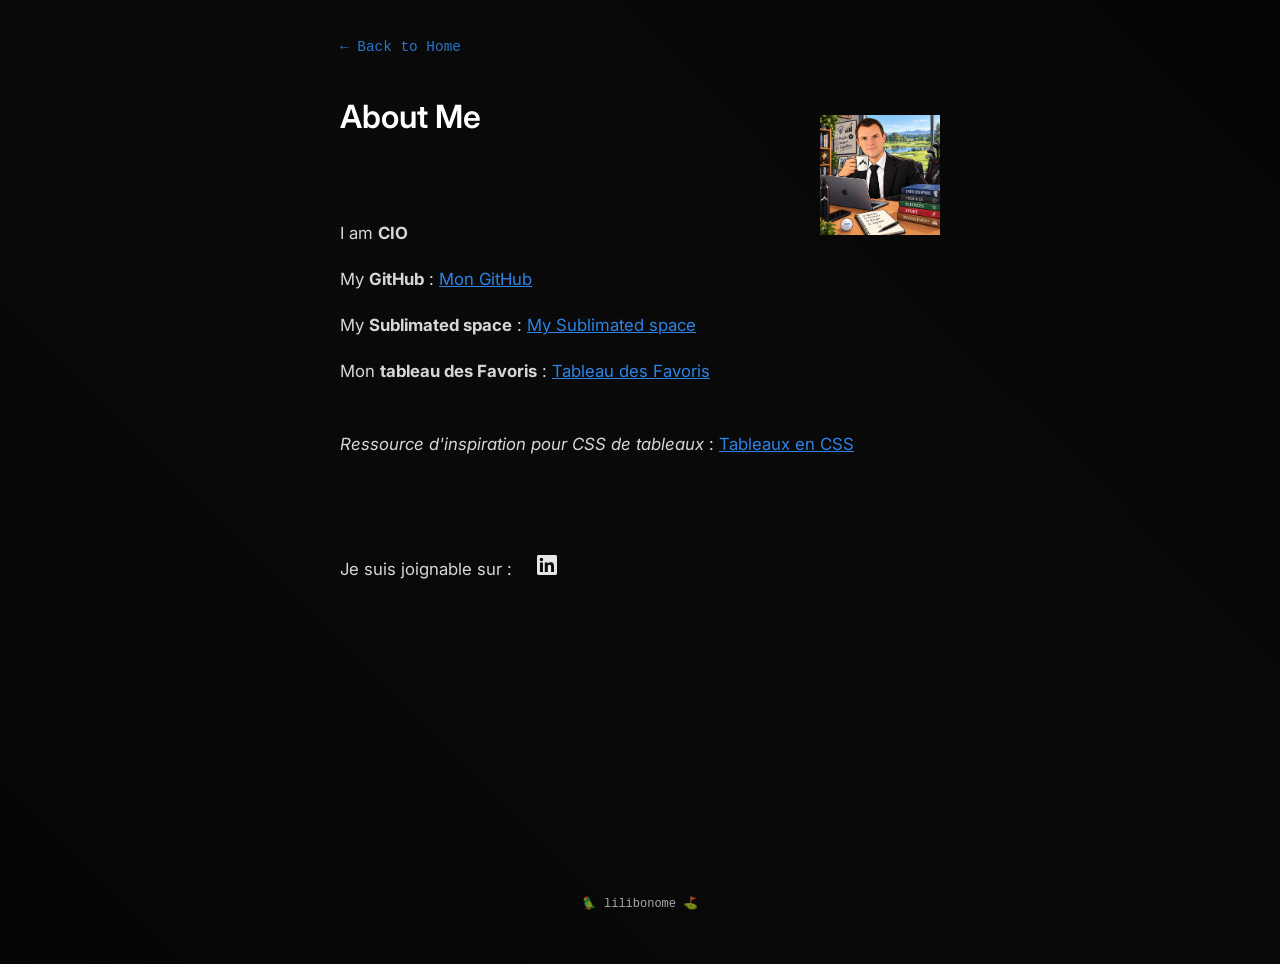
==== about.html @ 00b933da "update about.html" ====
<!DOCTYPE html>
<html lang="en">

<head>
    <meta charset="UTF-8">
    <meta name="viewport" content="width=device-width, initial-scale=1.0">
    <title>About Lilibonome</title>
    <meta name="description" content="About Lilibonome.">
    <meta name="author" content="Lilibonome">

    <style>
        :root {
            --nc-font-sans: 'Inter', -apple-system, BlinkMacSystemFont, 'Segoe UI', Roboto, Oxygen, Ubuntu, Cantarell, 'Open Sans', 'Helvetica Neue', sans-serif, "Apple Color Emoji", "Segoe UI Emoji", "Segoe UI Symbol";
            --nc-tx-1: #fff;
            --nc-tx-2: #eee;
            --nc-bg-3: #222;
            --nc-lk-1: #3291FF;
            --accent-green: rgba(66, 133, 244, .8)
        }

        * {
            margin: 0;
            padding: 0
        }

        html {
            font-family: var(--nc-font-sans)
        }

        body {
            margin: 0 auto;
            max-width: 750px;
            padding: 2rem 1rem;
            overflow-x: hidden;
            word-break: break-word;
            overflow-wrap: break-word;
            background: linear-gradient(45deg, #050505, #0a0a0a, #050505);
            color: var(--nc-tx-2);
            font-size: 1.05rem;
            line-height: 1.6;
            min-height: 100vh;
            display: flex;
            flex-direction: column;
        }

        a {
            color: var(--nc-lk-1);
            text-decoration: none;
            transition: color 0.2s ease;
        }

        a:hover {
            color: #fff;
            text-decoration: underline;
        }

        .main-container {
            flex: 1;
            animation: pageLoad 0.8s ease-out;
            max-width: 600px;
            margin: 0 auto;
            width: 100%;
        }

        h1 {
            font-size: 2rem;
            color: var(--nc-tx-1);
            margin-bottom: 1.5rem;
            font-weight: 600;
        }

        p {
            margin-bottom: 1.2rem;
            opacity: 0.9;
        }

        .back-link {
            display: inline-block;
            margin-bottom: 2rem;
            font-family: 'SF Mono', 'Monaco', 'Inconsolata', 'Roboto Mono', monospace;
            font-size: 0.9rem;
            opacity: 0.8;
        }

        @keyframes pageLoad {
            from {
                opacity: 0;
                transform: translateY(10px)
            }

            to {
                opacity: 1;
                transform: translateY(0)
            }
        }

        .copyright-container {
            display: flex;
            justify-content: center;
            margin-top: 5vh;
            padding-bottom: 2vh;
            font-size: 12px;
            font-family: 'SF Mono', 'Monaco', 'Inconsolata', 'Roboto Mono', 'Source Code Pro', Menlo, Consolas, 'Courier New', monospace;
            opacity: 0.7
        }
    </style>

    <link rel="preconnect" href="https://fonts.googleapis.com">
    <link rel="preconnect" href="https://fonts.gstatic.com" crossorigin>
    <link href="https://fonts.googleapis.com/css2?family=Inter:wght@400;600;700&display=swap" rel="stylesheet">
</head>

<body>
    <main class="main-container">
        <a href="index.html" class="back-link">← Back to Home</a>

        <table style="width: 100%; border-collapse: collapse; border: none;">
            <tr>
                <td style="width: 80%;"><h1>About Me</h1><br><br> <p>I am <strong>CIO</strong></p> </td>
                <td style="width: 20%;"><img src="assets/portrait_LLA.png" alt="LinkedIn" style="width: 120px; height: auto;"></td>
            </tr>
        </table>

        <p>My <strong>GitHub</strong> :
            <a href="https://github.com/LilibonomeLLA" target="_blank"
                style="text-decoration: underline;">Mon GitHub</a>
        </p>

        <p>My <strong>Sublimated space</strong> :
            <a href="https://sublimated.com/lilibonome/Public" target="_blank"
                style="text-decoration: underline;">My Sublimated space</a>
                
        </p>

        <p>Mon <strong>tableau des Favoris</strong> :
            <a href="https://lilibonomella.github.io/WebSite/tab_favoris.html" target="_blank"
                style="text-decoration: underline;">Tableau des Favoris</a>
                
        </p>
<br>
        <p><i>Ressource d'inspiration pour CSS de tableaux </i>: 
            <a href="https://blog.crea-troyes.fr/14351/5-exemples-de-tableau-responsive-css-modern-code-complet/" target="_blank"
                style="text-decoration: underline;">Tableaux en CSS</a>
                
        </p>

<br><br>
        <p style="margin-top: 1.5rem">Je suis joignable sur : &nbsp;&nbsp;&nbsp;
            <a href="https://www.linkedin.com/in/lajoie-ludovic-lla/" target="_blank"
                style="text-decoration: underline;"><img src="assets/linkedin.svg" alt="LinkedIn" style="width: 20px; height: auto;"></a>
        </p>

    </main>

    <div class="copyright-container">
        🦜 lilibonome ⛳️
    </div>
</body>

</html>
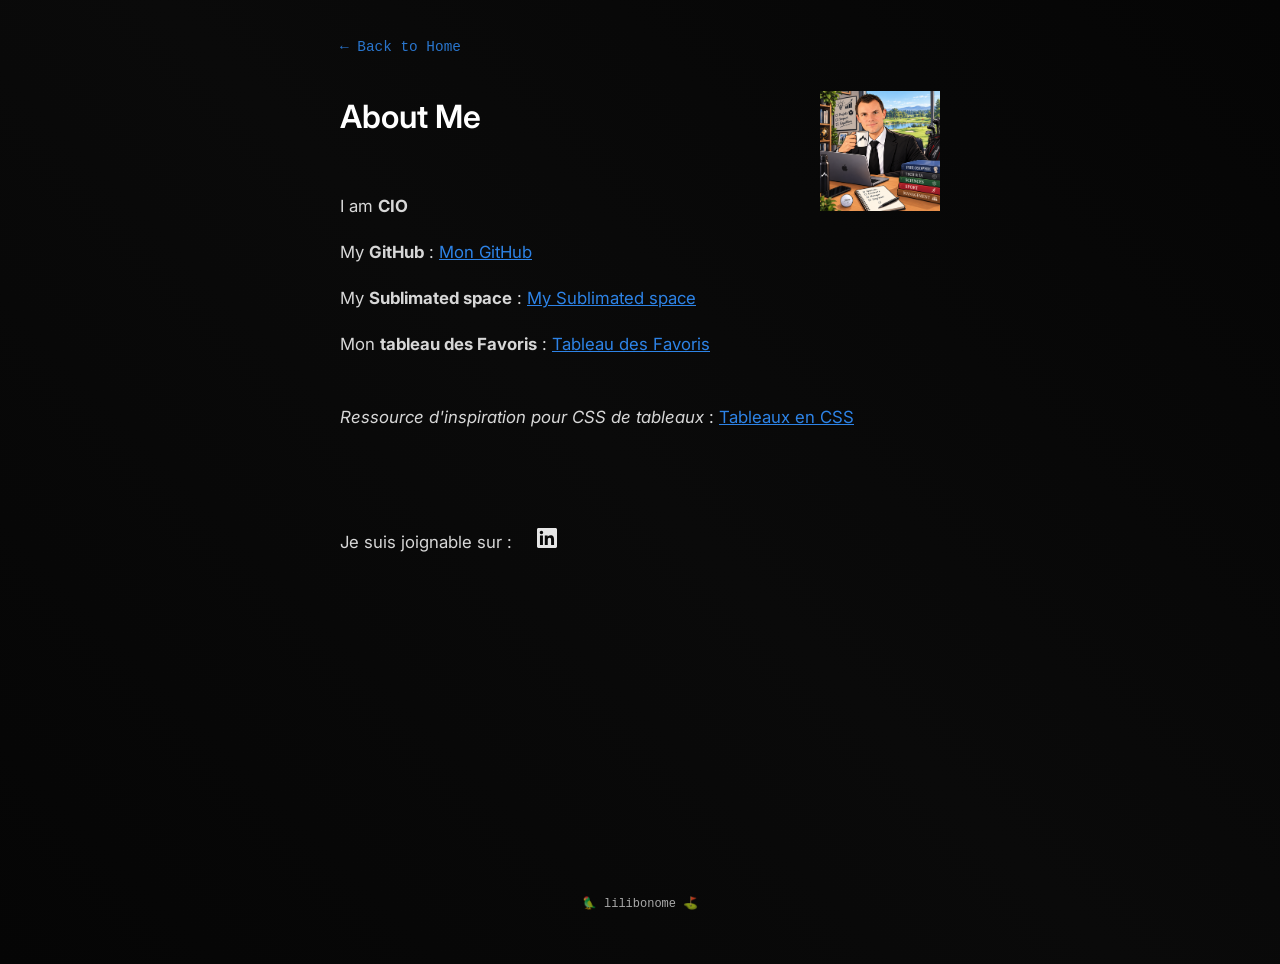
==== commit 577465db: "update about.html" ====
--- a/about.html
+++ b/about.html
@@ -116,8 +116,8 @@
 
         <table style="width: 100%; border-collapse: collapse; border: none;">
             <tr>
-                <td style="width: 80%;"><h1>About Me</h1><br><br> <p>I am <strong>CIO</strong></p> </td>
-                <td style="width: 20%;"><img src="assets/portrait_LLA.png" alt="LinkedIn" style="width: 120px; height: auto;"></td>
+                <td style="width: 80%;vertical-align: middle;"><h1>About Me</h1><br><p>I am <strong>CIO</strong></p></td>
+                <td style="width: 20%;vertical-align: top;"><img src="assets/portrait_LLA.png" alt="LinkedIn" style="width: 120px; height: auto;"></td>
             </tr>
         </table>
 
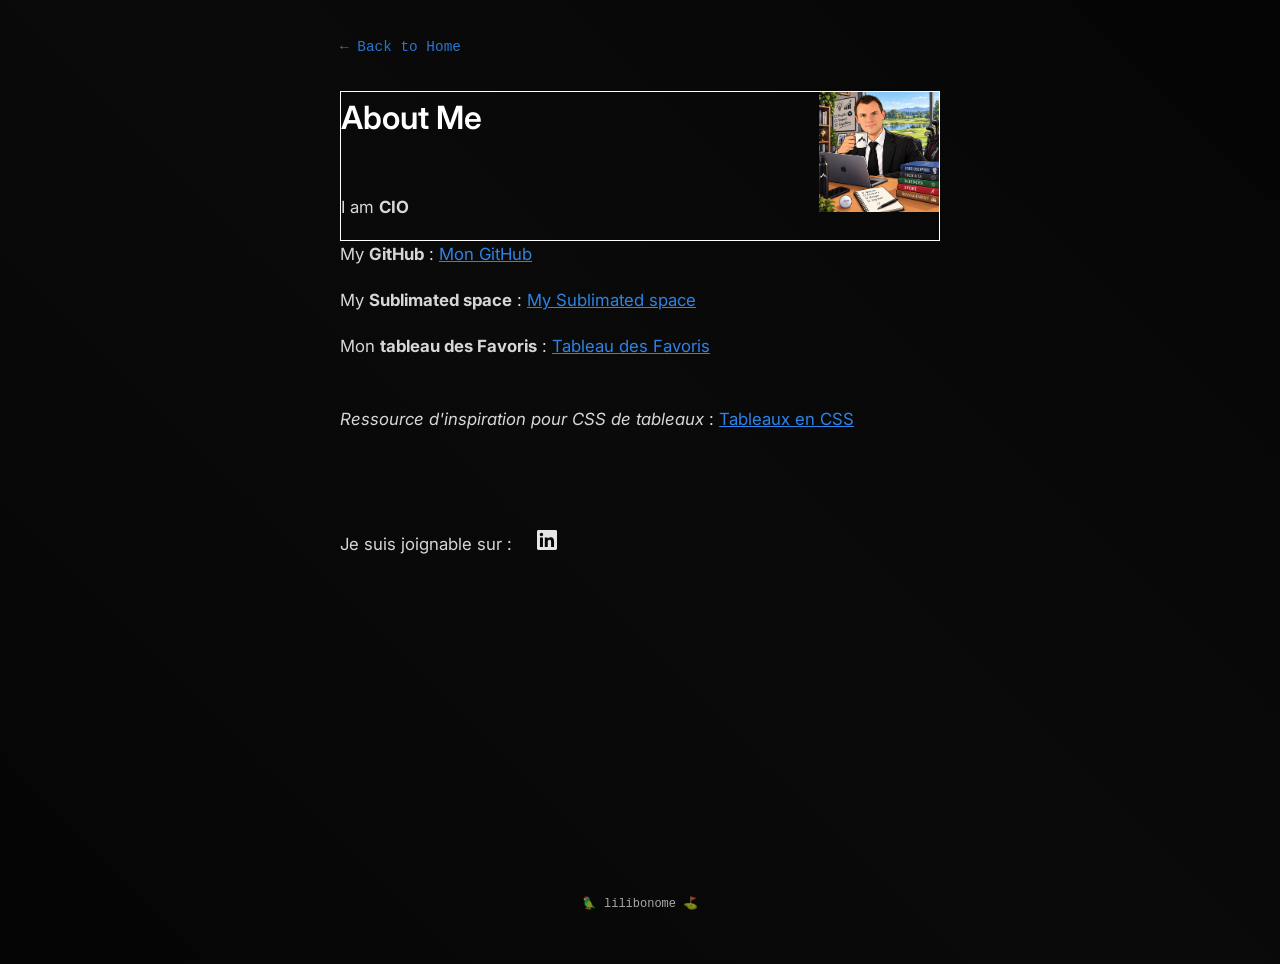
==== commit 45cf5c77: "border adjust" ====
--- a/about.html
+++ b/about.html
@@ -114,7 +114,7 @@
     <main class="main-container">
         <a href="index.html" class="back-link">← Back to Home</a>
 
-        <table style="width: 100%; border-collapse: collapse; border: none;">
+        <table style="width: 100%; border-collapse: collapse; border: 1px solid white;">
             <tr>
                 <td style="width: 80%;vertical-align: middle;"><h1>About Me</h1><br><p>I am <strong>CIO</strong></p></td>
                 <td style="width: 20%;vertical-align: top;"><img src="assets/portrait_LLA.png" alt="LinkedIn" style="width: 120px; height: auto;"></td>
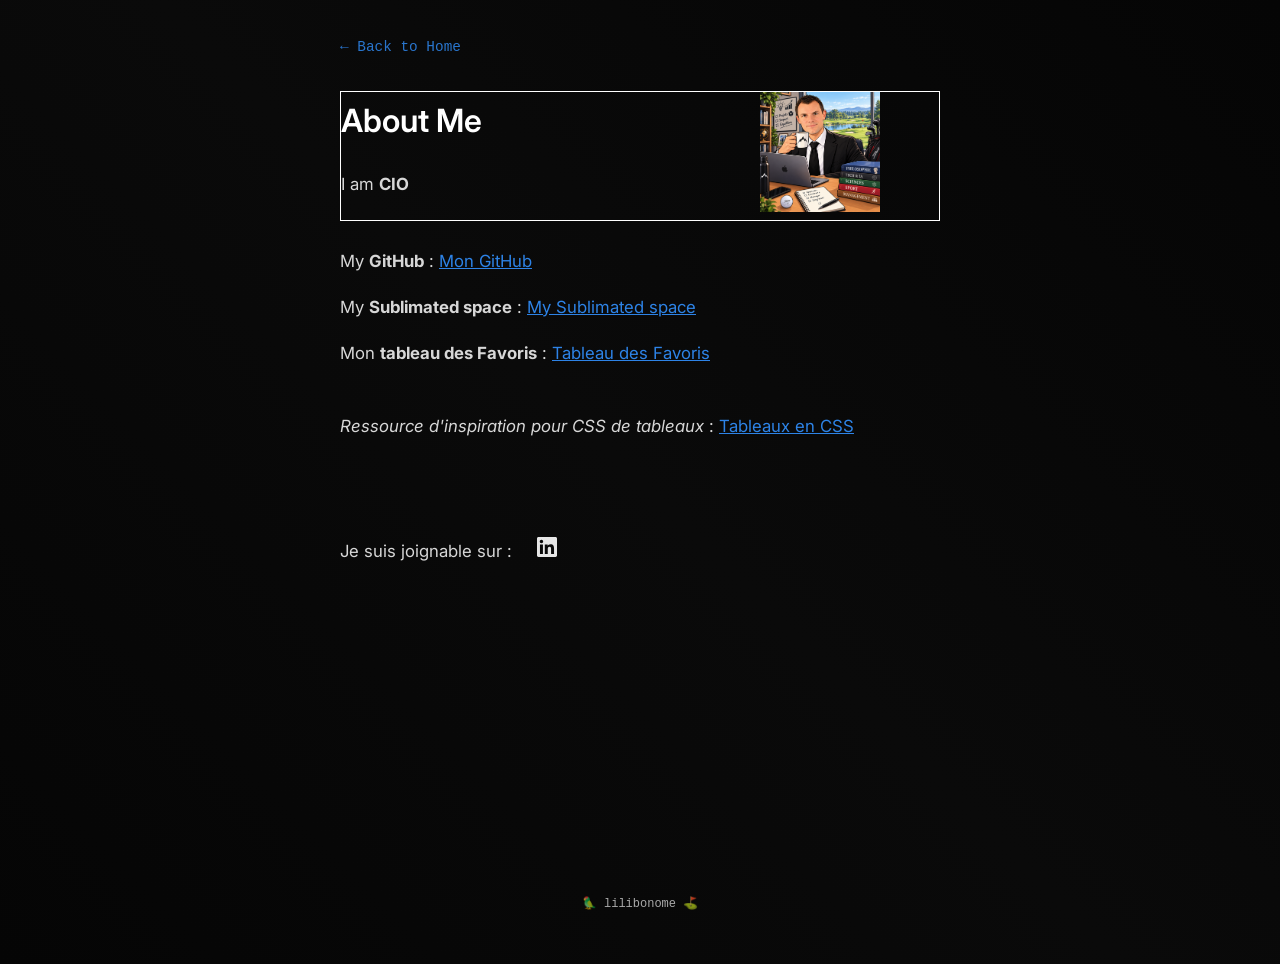
==== commit 3e7c78e2: "update about.html" ====
--- a/about.html
+++ b/about.html
@@ -116,11 +116,11 @@
 
         <table style="width: 100%; border-collapse: collapse; border: 1px solid white;">
             <tr>
-                <td style="width: 80%;vertical-align: middle;"><h1>About Me</h1><br><p>I am <strong>CIO</strong></p></td>
-                <td style="width: 20%;vertical-align: top;"><img src="assets/portrait_LLA.png" alt="LinkedIn" style="width: 120px; height: auto;"></td>
+                <td style="width: 70%;vertical-align: middle; text-align: left; "><h1>About Me</h1><p>I am <strong>CIO</strong></p></td>
+                <td style="width: 30%;vertical-align: middel; text-align: left; "><img src="assets/portrait_LLA.png" alt="LinkedIn" style="width: 120px; height: auto;"></td>
             </tr>
         </table>
-
+        <br>
         <p>My <strong>GitHub</strong> :
             <a href="https://github.com/LilibonomeLLA" target="_blank"
                 style="text-decoration: underline;">Mon GitHub</a>
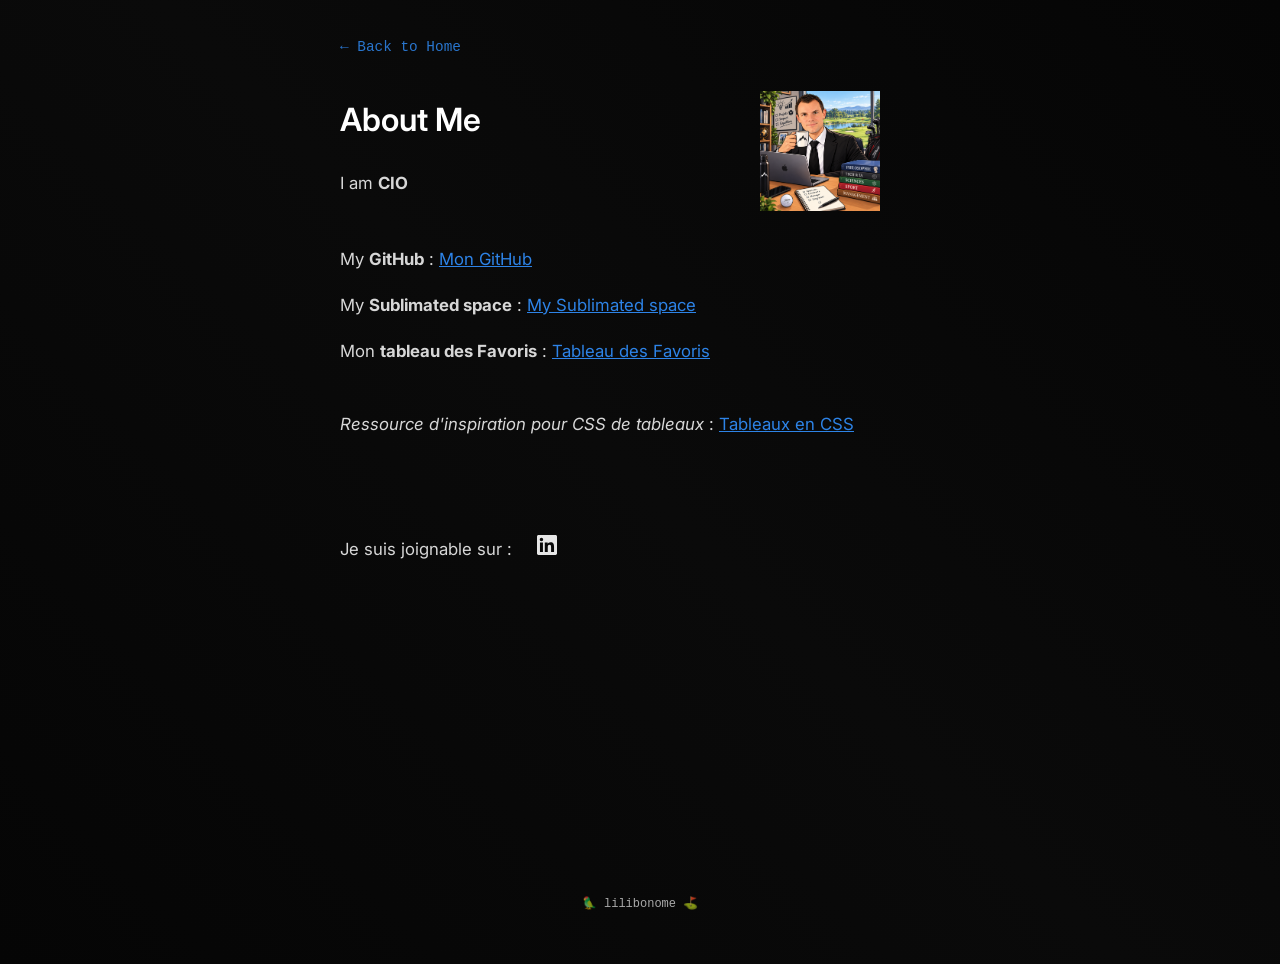
==== commit c62d71f9: "border none" ====
--- a/about.html
+++ b/about.html
@@ -114,7 +114,7 @@
     <main class="main-container">
         <a href="index.html" class="back-link">← Back to Home</a>
 
-        <table style="width: 100%; border-collapse: collapse; border: 1px solid white;">
+        <table style="width: 100%; border-collapse: collapse; border: none;">
             <tr>
                 <td style="width: 70%;vertical-align: middle; text-align: left; "><h1>About Me</h1><p>I am <strong>CIO</strong></p></td>
                 <td style="width: 30%;vertical-align: middel; text-align: left; "><img src="assets/portrait_LLA.png" alt="LinkedIn" style="width: 120px; height: auto;"></td>
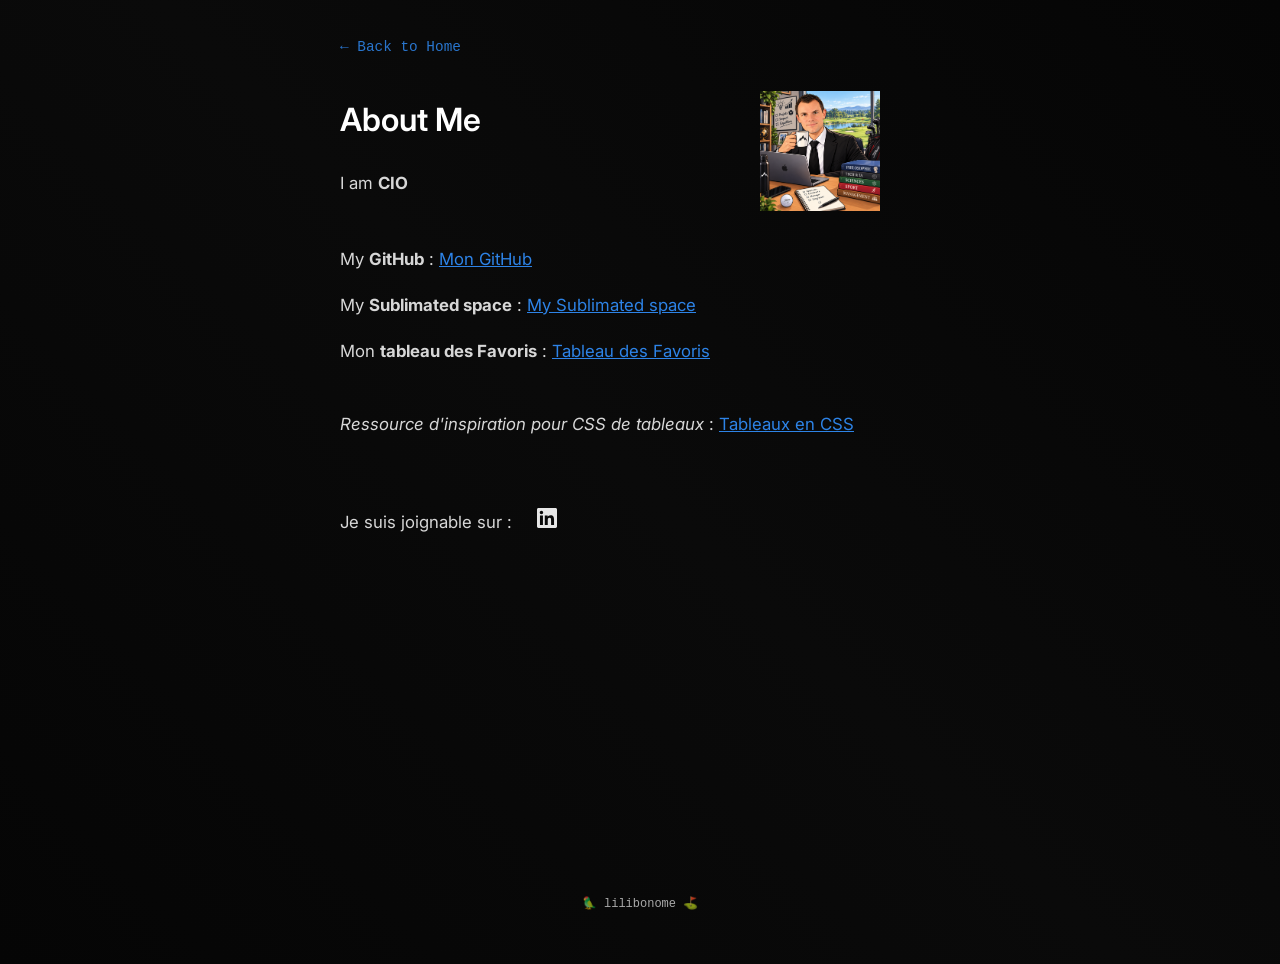
==== commit 3d7114aa: "Clean up spacing in about.html Removed extra line breaks and adjusted spacing." ====
--- a/about.html
+++ b/about.html
@@ -144,7 +144,7 @@
                 
         </p>
 
-<br><br>
+<br>
         <p style="margin-top: 1.5rem">Je suis joignable sur : &nbsp;&nbsp;&nbsp;
             <a href="https://www.linkedin.com/in/lajoie-ludovic-lla/" target="_blank"
                 style="text-decoration: underline;"><img src="assets/linkedin.svg" alt="LinkedIn" style="width: 20px; height: auto;"></a>
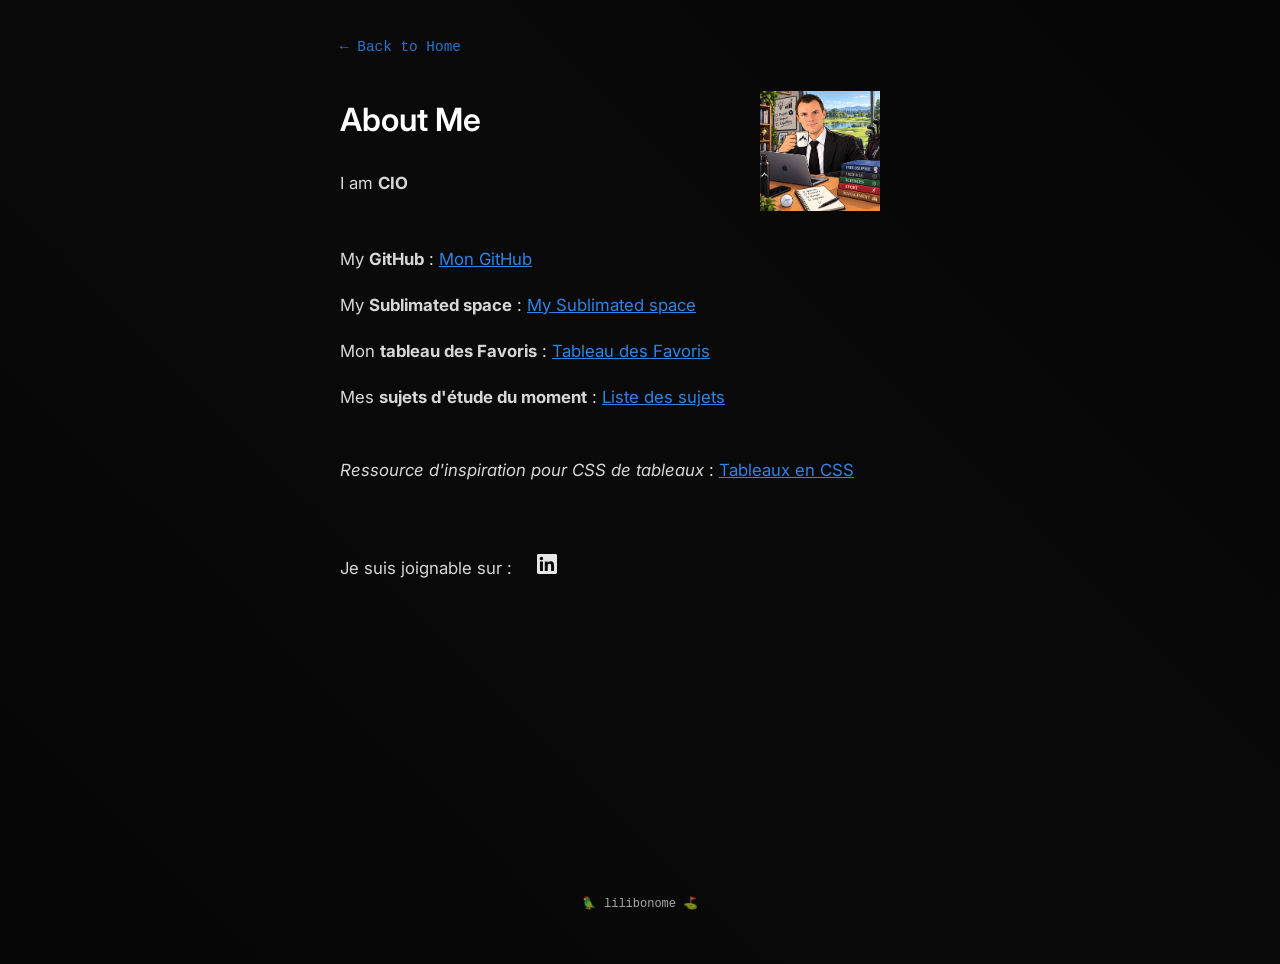
==== commit c3c0698c: "Add current study topics section to about.html" ====
--- a/about.html
+++ b/about.html
@@ -137,6 +137,11 @@
                 style="text-decoration: underline;">Tableau des Favoris</a>
                 
         </p>
+        <p>Mes <strong>sujets d'étude du moment</strong> :
+            <a href="https://lilibonomella.github.io/WebSite/sujets_en_cours.html" target="_blank"
+                style="text-decoration: underline;">Liste des sujets</a>
+                
+        </p>
 <br>
         <p><i>Ressource d'inspiration pour CSS de tableaux </i>: 
             <a href="https://blog.crea-troyes.fr/14351/5-exemples-de-tableau-responsive-css-modern-code-complet/" target="_blank"
